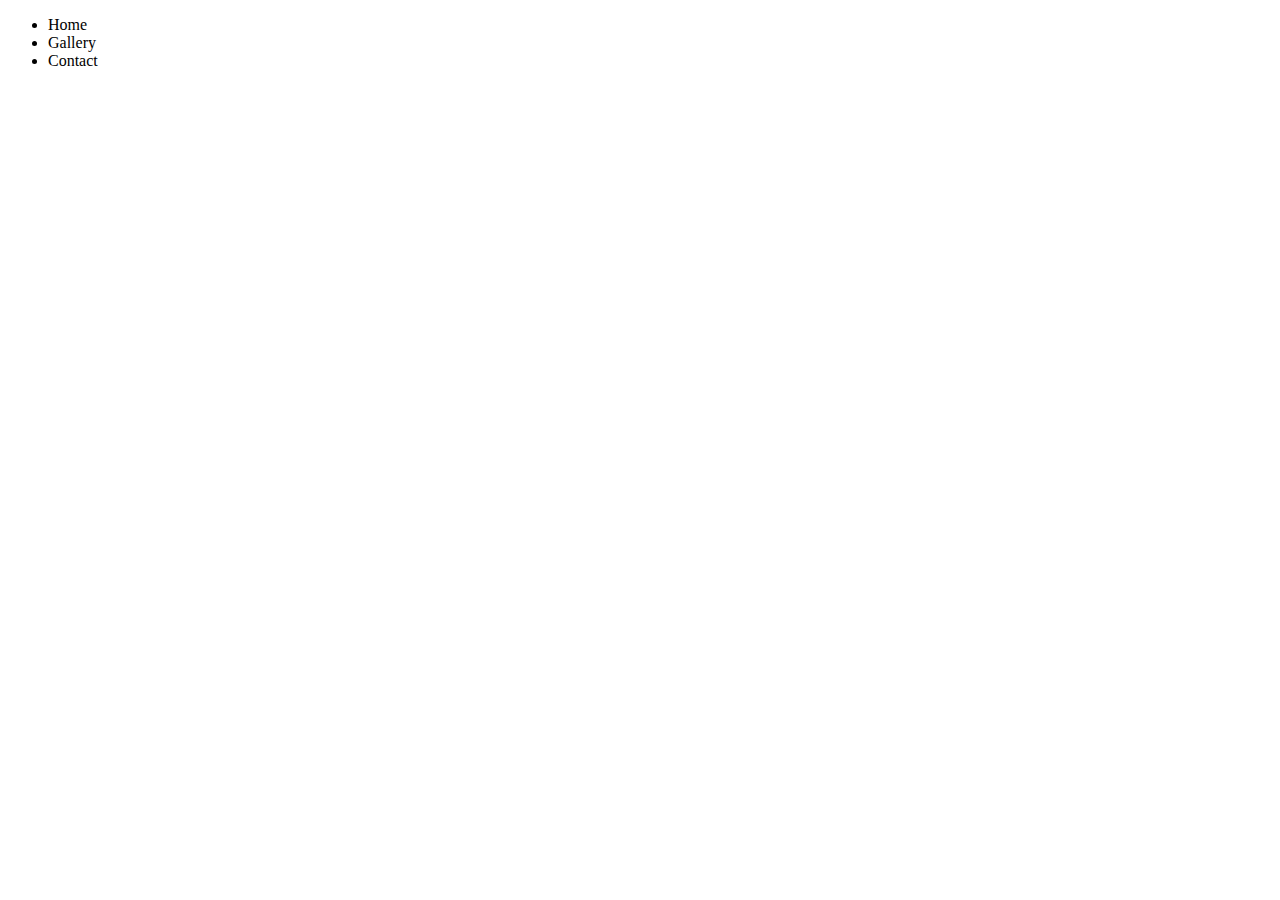
==== pages/contact.html @ c3cf1cb2 "added basic structure to html pages" ====
<!DOCTYPE html>
<html lang="en">
<head>
    <meta charset="UTF-8">
    <meta name="viewport" content="width=device-width, initial-scale=1.0">
    <title>Document</title>
</head>
<body>
    <header>
        <nav>
            <ul>
                <li>Home</li>
                <li>Gallery</li>
                <li>Contact</li>
            </ul>
        </nav>
    </header>
    <section>

    </section>
    <section>

    </section>
    <footer></footer>
</body>
</html>
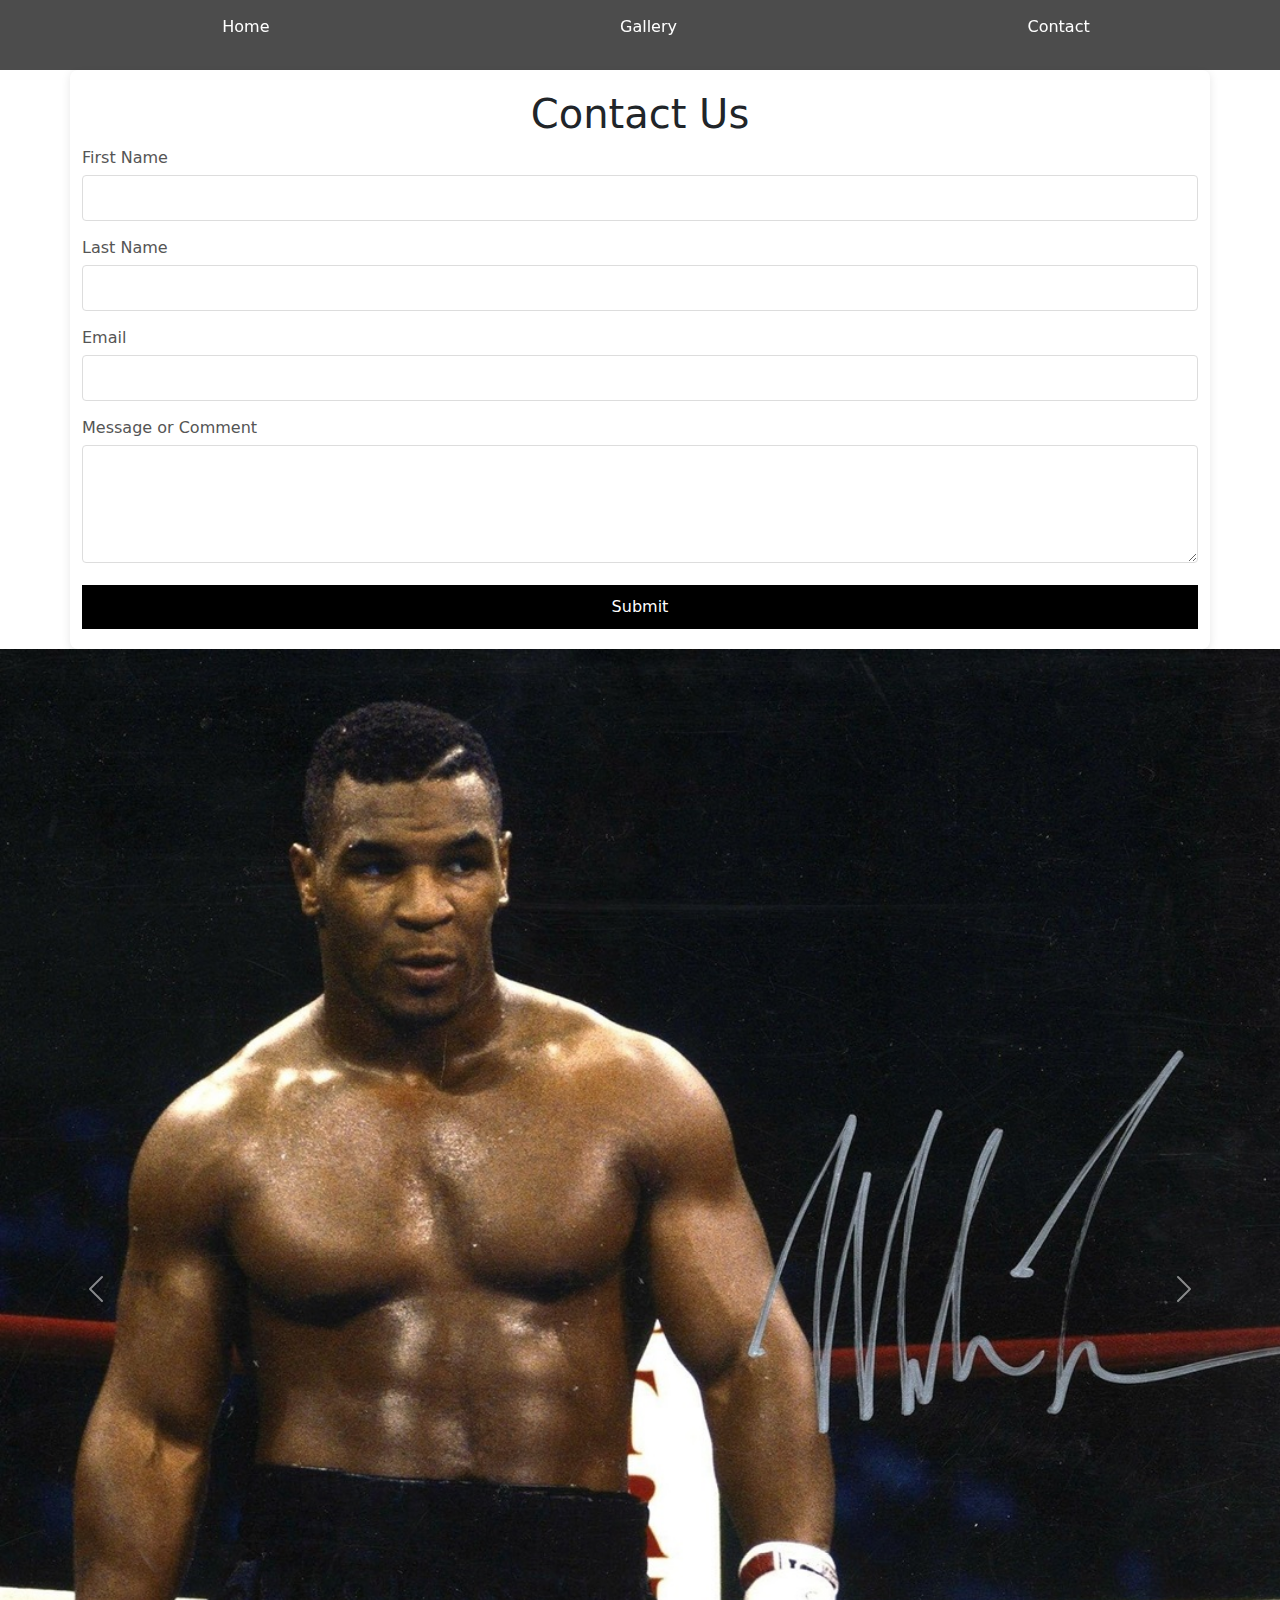
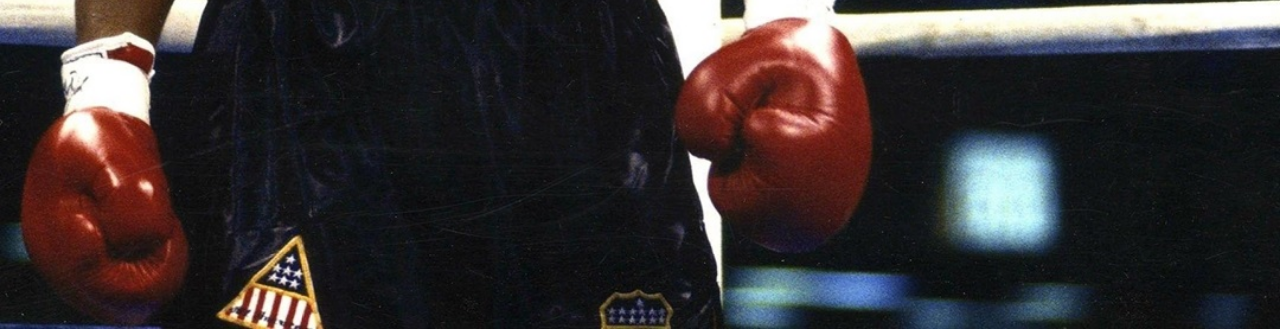
==== commit 9dbeebad: "added content to html pages and css pages" ====
--- a/pages/contact.html
+++ b/pages/contact.html
@@ -4,6 +4,8 @@
     <meta charset="UTF-8">
     <meta name="viewport" content="width=device-width, initial-scale=1.0">
     <title>Document</title>
+    <link rel="stylesheet" href="../css/contact.css">
+    <link href="https://cdn.jsdelivr.net/npm/bootstrap@5.3.3/dist/css/bootstrap.min.css" rel="stylesheet" integrity="sha384-QWTKZyjpPEjISv5WaRU9OFeRpok6YctnYmDr5pNlyT2bRjXh0JMhjY6hW+ALEwIH" crossorigin="anonymous">
 </head>
 <body>
     <header>
@@ -16,11 +18,71 @@
         </nav>
     </header>
     <section>
-
+        <div class="container">
+            <h1>Contact Us</h1>
+            <form action="#" method="POST">
+                <div class="form-group">
+                    <label for="first-name">First Name</label>
+                    <input type="text" id="first-name" name="first-name" required>
+                </div>
+                <div class="form-group">
+                    <label for="last-name">Last Name</label>
+                    <input type="text" id="last-name" name="last-name" required>
+                </div>
+                <div class="form-group">
+                    <label for="email">Email</label>
+                    <input type="email" id="email" name="email" required>
+                </div>
+                <div class="form-group">
+                    <label for="message">Message or Comment</label>
+                    <textarea id="message" name="message" rows="4" required></textarea>
+                </div>
+                <button type="submit">Submit</button>
+            </form>
+        </div>
     </section>
     <section>
-
+        <div id="carouselExampleAutoplaying" class="carousel slide" data-bs-ride="carousel">
+            <div class="carousel-inner">
+              <div class="carousel-item active">
+                <img src="../assets/images/mike-tyson.jpg" class="d-block w-100" alt="...">
+              </div>
+              <div class="carousel-item">
+                <img src="../assets/images/canelo-alvarez.jpg" class="d-block w-100" alt="...">
+              </div>
+              <div class="carousel-item">
+                <img src="../assets/images/manny-pacquiao.jpg" class="d-block w-100" alt="...">
+              </div>
+              <div class="carousel-item">
+                <img src="../assets/images/floyd-mayweather.jpg" class="d-block w-100" alt="...">
+              </div>
+              <div class="carousel-item">
+                <img src="../assets/images/gervonta-davis.jpg" class="d-block w-100" alt="...">
+              </div>
+              <div class="carousel-item">
+                <img src="../assets/images/vasiliy-lomachenko.jpg" class="d-block w-100" alt="...">
+              </div>
+              <div class="carousel-item">
+                <img src="../assets/images/naseem-hamed.jpg" class="d-block w-100" alt="...">
+              </div>
+              <div class="carousel-item">
+                <img src="../assets/images/deontay-wilder.jpg" class="d-block w-100" alt="...">
+              </div>
+              <div class="carousel-item">
+                <img src="../assets/images/tyson-fury.jpg" class="d-block w-100" alt="...">
+              </div>
+            </div>
+            <button class="carousel-control-prev" type="button" data-bs-target="#carouselExampleAutoplaying" data-bs-slide="prev">
+              <span class="carousel-control-prev-icon" aria-hidden="true"></span>
+              <span class="visually-hidden">Previous</span>
+            </button>
+            <button class="carousel-control-next" type="button" data-bs-target="#carouselExampleAutoplaying" data-bs-slide="next">
+              <span class="carousel-control-next-icon" aria-hidden="true"></span>
+              <span class="visually-hidden">Next</span>
+            </button>
+          </div>
     </section>
     <footer></footer>
+    <script src="https://cdn.jsdelivr.net/npm/bootstrap@5.3.3/dist/js/bootstrap.bundle.min.js" integrity="sha384-YvpcrYf0tY3lHB60NNkmXc5s9fDVZLESaAA55NDzOxhy9GkcIdslK1eN7N6jIeHz" crossorigin="anonymous"></script>
 </body>
 </html>--- a/css/contact.css
+++ b/css/contact.css
@@ -0,0 +1,87 @@
+header {
+    position: sticky;
+    top: 0;
+    z-index: 1000;
+}
+
+nav {
+    background-color: rgba(0, 0, 0, 0.7);
+    padding: 15px;
+}
+
+ul {
+    list-style: none;
+    padding: 0;
+    margin: 0;
+    display: flex;
+    justify-content: space-around;
+}
+
+a {
+    text-decoration: none;
+}
+
+li {
+    color: white;
+    cursor: pointer;
+}
+
+li:hover {
+    color: black;
+}
+
+.container {
+    max-width: 600px;
+    margin: auto;
+    background: #fff;
+    padding: 20px;
+    border-radius: 8px;
+    box-shadow: 0 2px 10px rgba(0, 0, 0, 0.1);
+}
+
+h1 {
+    text-align: center;
+    color: #333;
+}
+
+.form-group {
+    margin-bottom: 15px;
+}
+
+label {
+    display: block;
+    margin-bottom: 5px;
+    color: #555;
+}
+
+input[type="text"],
+input[type="email"],
+textarea {
+    width: 100%;
+    padding: 10px;
+    border: 1px solid #ddd;
+    border-radius: 4px;
+    box-sizing: border-box;
+}
+
+input[type="text"]:focus,
+input[type="email"]:focus,
+textarea:focus {
+    border-color: #007BFF;
+}
+
+button {
+    width: 100%;
+    padding: 10px;
+    background-color: black;
+    color: white;
+    border: none;
+    border-radius: 4px;
+    cursor: pointer;
+    font-size: 16px;
+}
+
+button:hover {
+    background-color: darkgray;
+    color: black;
+}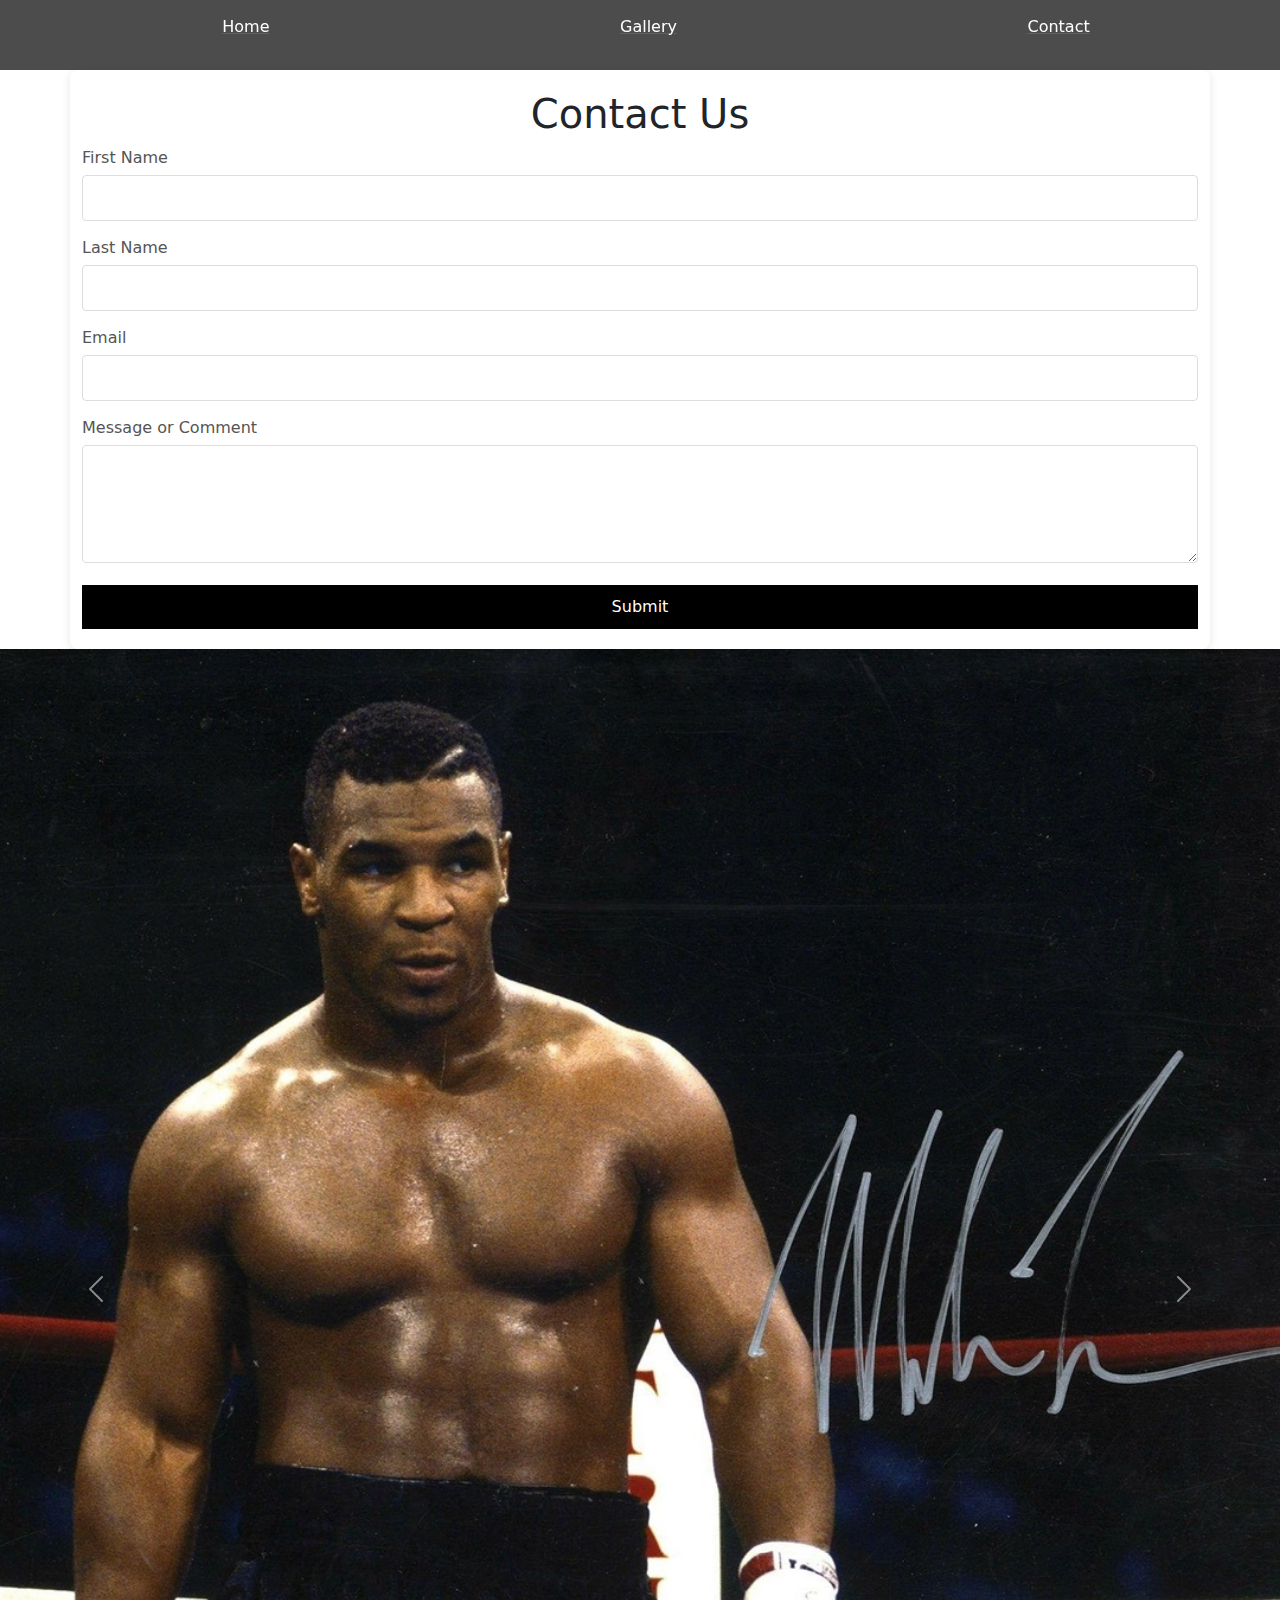
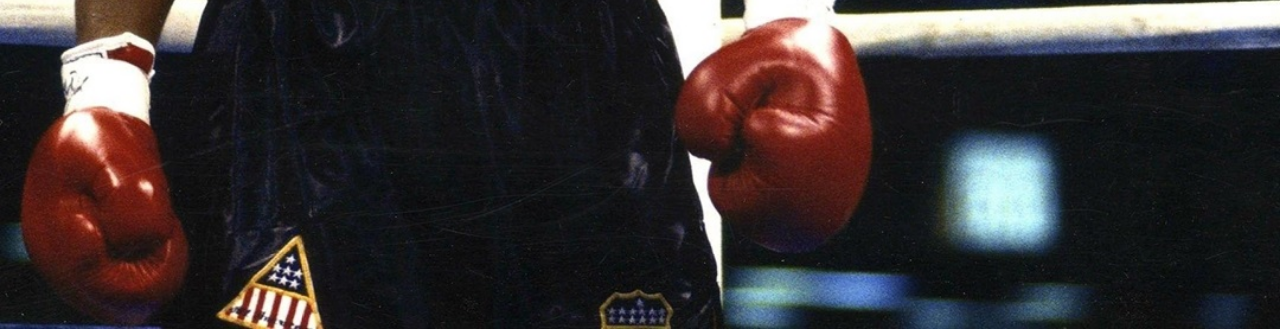
==== commit fb17a99c: "fixed some accessibility for html pages and some css" ====
--- a/pages/contact.html
+++ b/pages/contact.html
@@ -11,9 +11,9 @@
     <header>
         <nav>
             <ul>
-                <li>Home</li>
-                <li>Gallery</li>
-                <li>Contact</li>
+                <a href="../index.html"><li>Home</li></a>
+                <a href="gallery.html"><li>Gallery</li></a>
+                <a href="contact.html"><li>Contact</li></a>
             </ul>
         </nav>
     </header>
@@ -41,35 +41,35 @@
             </form>
         </div>
     </section>
-    <section>
+    <section class="carousel">
         <div id="carouselExampleAutoplaying" class="carousel slide" data-bs-ride="carousel">
             <div class="carousel-inner">
               <div class="carousel-item active">
-                <img src="../assets/images/mike-tyson.jpg" class="d-block w-100" alt="...">
+                <img src="../assets/images/mike-tyson.jpg" class="d-block w-100" alt="mike-tyson">
               </div>
               <div class="carousel-item">
-                <img src="../assets/images/canelo-alvarez.jpg" class="d-block w-100" alt="...">
+                <img src="../assets/images/canelo-alvarez.jpg" class="d-block w-100" alt="canelo-alvarez">
               </div>
               <div class="carousel-item">
-                <img src="../assets/images/manny-pacquiao.jpg" class="d-block w-100" alt="...">
+                <img src="../assets/images/manny-pacquiao.jpg" class="d-block w-100" alt="manny-pacquiao">
               </div>
               <div class="carousel-item">
-                <img src="../assets/images/floyd-mayweather.jpg" class="d-block w-100" alt="...">
+                <img src="../assets/images/floyd-mayweather.jpg" class="d-block w-100" alt="floyd-mayweather">
               </div>
               <div class="carousel-item">
-                <img src="../assets/images/gervonta-davis.jpg" class="d-block w-100" alt="...">
+                <img src="../assets/images/gervonta-davis.jpg" class="d-block w-100" alt="gervonta-davis">
               </div>
               <div class="carousel-item">
-                <img src="../assets/images/vasiliy-lomachenko.jpg" class="d-block w-100" alt="...">
+                <img src="../assets/images/vasiliy-lomachenko.jpg" class="d-block w-100" alt="vasiliy-lomachenko">
               </div>
               <div class="carousel-item">
-                <img src="../assets/images/naseem-hamed.jpg" class="d-block w-100" alt="...">
+                <img src="../assets/images/naseem-hamed.jpg" class="d-block w-100" alt="naseem-hamed">
               </div>
               <div class="carousel-item">
-                <img src="../assets/images/deontay-wilder.jpg" class="d-block w-100" alt="...">
+                <img src="../assets/images/deontay-wilder.jpg" class="d-block w-100" alt="deontay-wilder">
               </div>
               <div class="carousel-item">
-                <img src="../assets/images/tyson-fury.jpg" class="d-block w-100" alt="...">
+                <img src="../assets/images/tyson-fury.jpg" class="d-block w-100" alt="tyson-fury">
               </div>
             </div>
             <button class="carousel-control-prev" type="button" data-bs-target="#carouselExampleAutoplaying" data-bs-slide="prev">
--- a/css/contact.css
+++ b/css/contact.css
@@ -15,6 +15,7 @@
     margin: 0;
     display: flex;
     justify-content: space-around;
+    flex-wrap: wrap;
 }
 
 a {
@@ -24,6 +25,8 @@
 li {
     color: white;
     cursor: pointer;
+    flex: 1;
+    text-align: center;
 }
 
 li:hover {
@@ -84,4 +87,35 @@
 button:hover {
     background-color: darkgray;
     color: black;
-}+}
+
+/* Tablet */
+@media (max-width: 768px) {
+    ul {
+        flex-direction: column;
+        align-items: center;
+    }
+
+    .container {
+        padding: 15px;
+    }
+
+    h1 {
+        font-size: 1.8em;
+    }
+
+    button {
+        font-size: 14px;
+    }
+}
+
+/* Mobile */
+@media (max-width: 480px) {
+    h1 {
+        font-size: 1.5em;
+    }
+
+    button {
+        padding: 12px;
+    }
+}
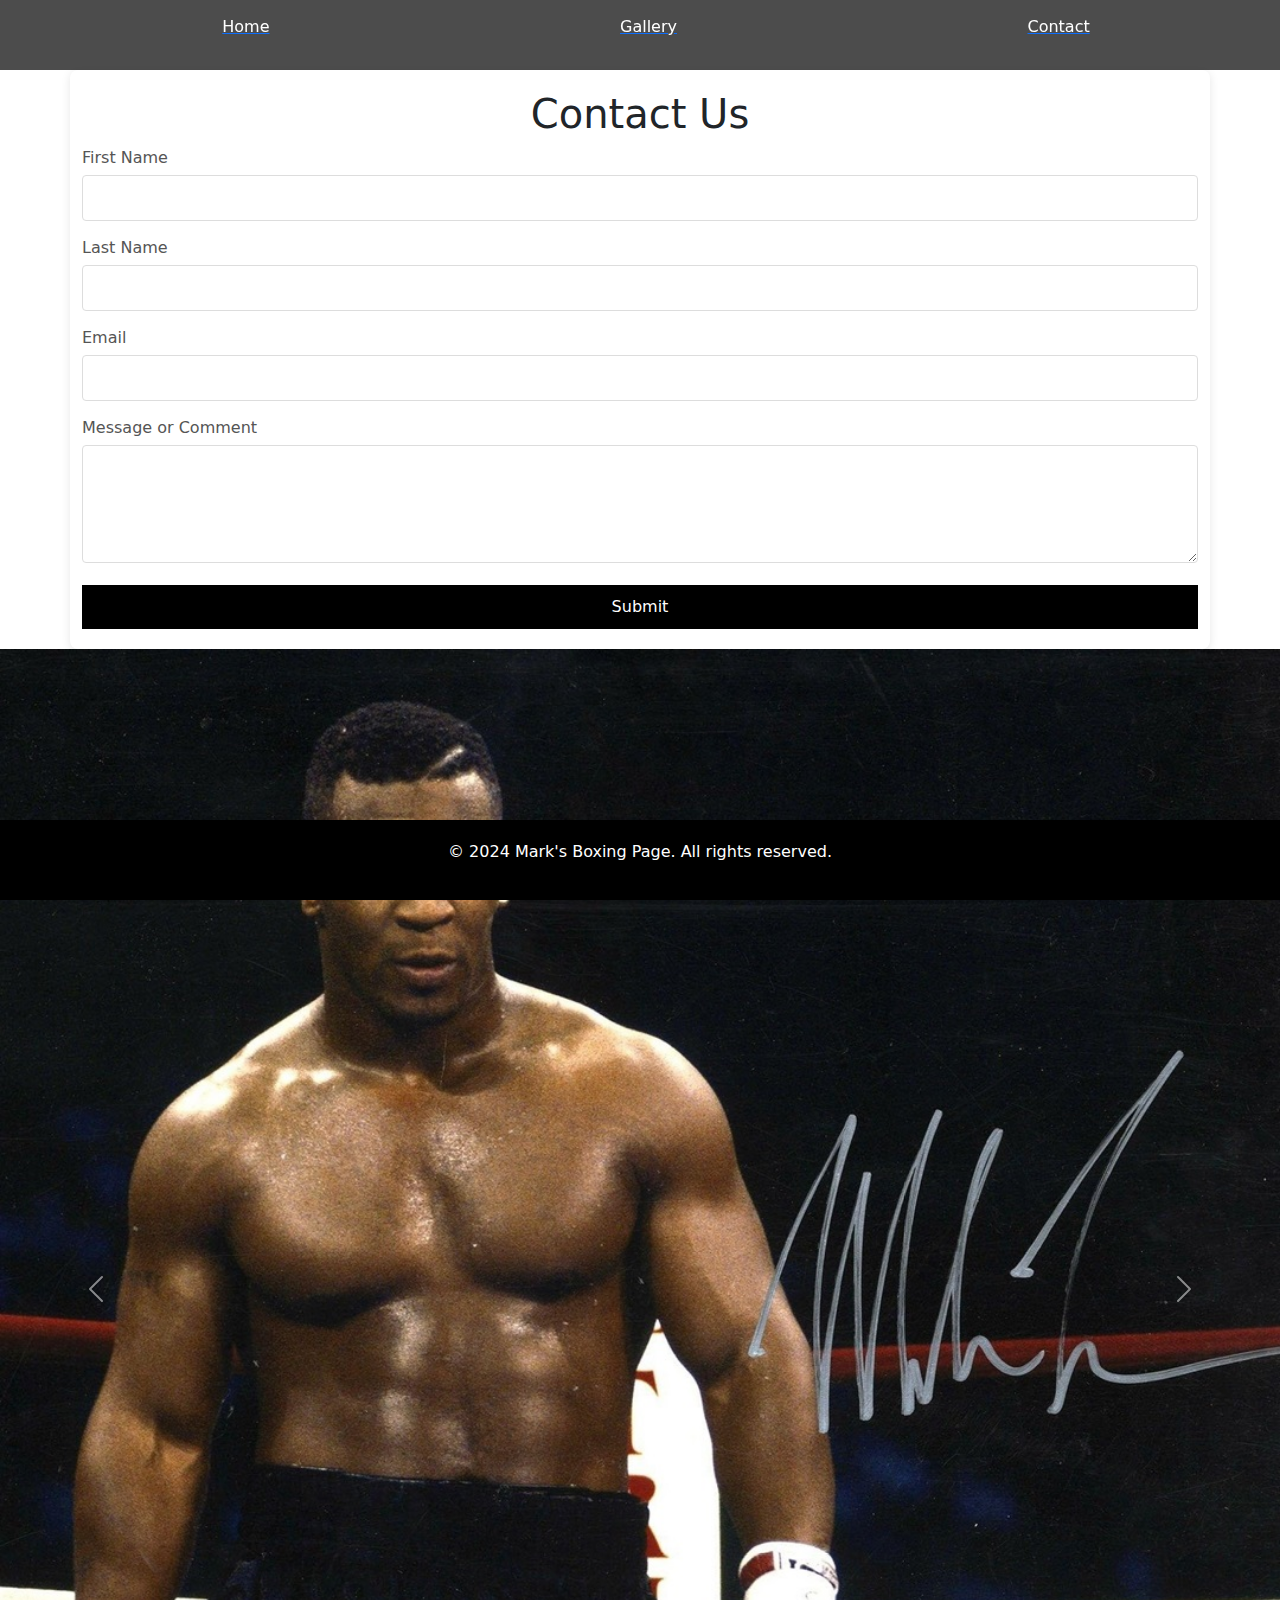
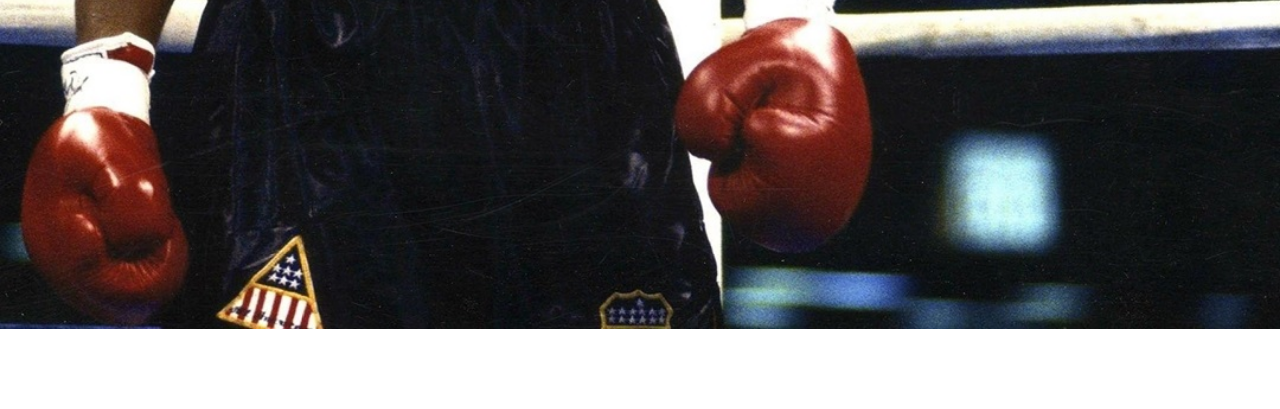
==== commit 187b557b: "added stucky footer" ====
--- a/pages/contact.html
+++ b/pages/contact.html
@@ -82,7 +82,10 @@
             </button>
           </div>
     </section>
-    <footer></footer>
+    <footer class="sticky-footer">
+      <p>© 2024 Mark's Boxing Page. All rights reserved.</p>
+  </footer>
+  
     <script src="https://cdn.jsdelivr.net/npm/bootstrap@5.3.3/dist/js/bootstrap.bundle.min.js" integrity="sha384-YvpcrYf0tY3lHB60NNkmXc5s9fDVZLESaAA55NDzOxhy9GkcIdslK1eN7N6jIeHz" crossorigin="anonymous"></script>
 </body>
 </html>--- a/css/contact.css
+++ b/css/contact.css
@@ -1,3 +1,7 @@
+body {
+    font-family: 'Times New Roman', Times, serif;
+}
+
 header {
     position: sticky;
     top: 0;
@@ -119,3 +123,14 @@
         padding: 12px;
     }
 }
+
+.sticky-footer {
+    background-color: black;
+    color: white;
+    text-align: center;
+    padding: 20px;
+    position: sticky;
+    bottom: 0;
+    width: 100%;
+    z-index: 1000;
+}
